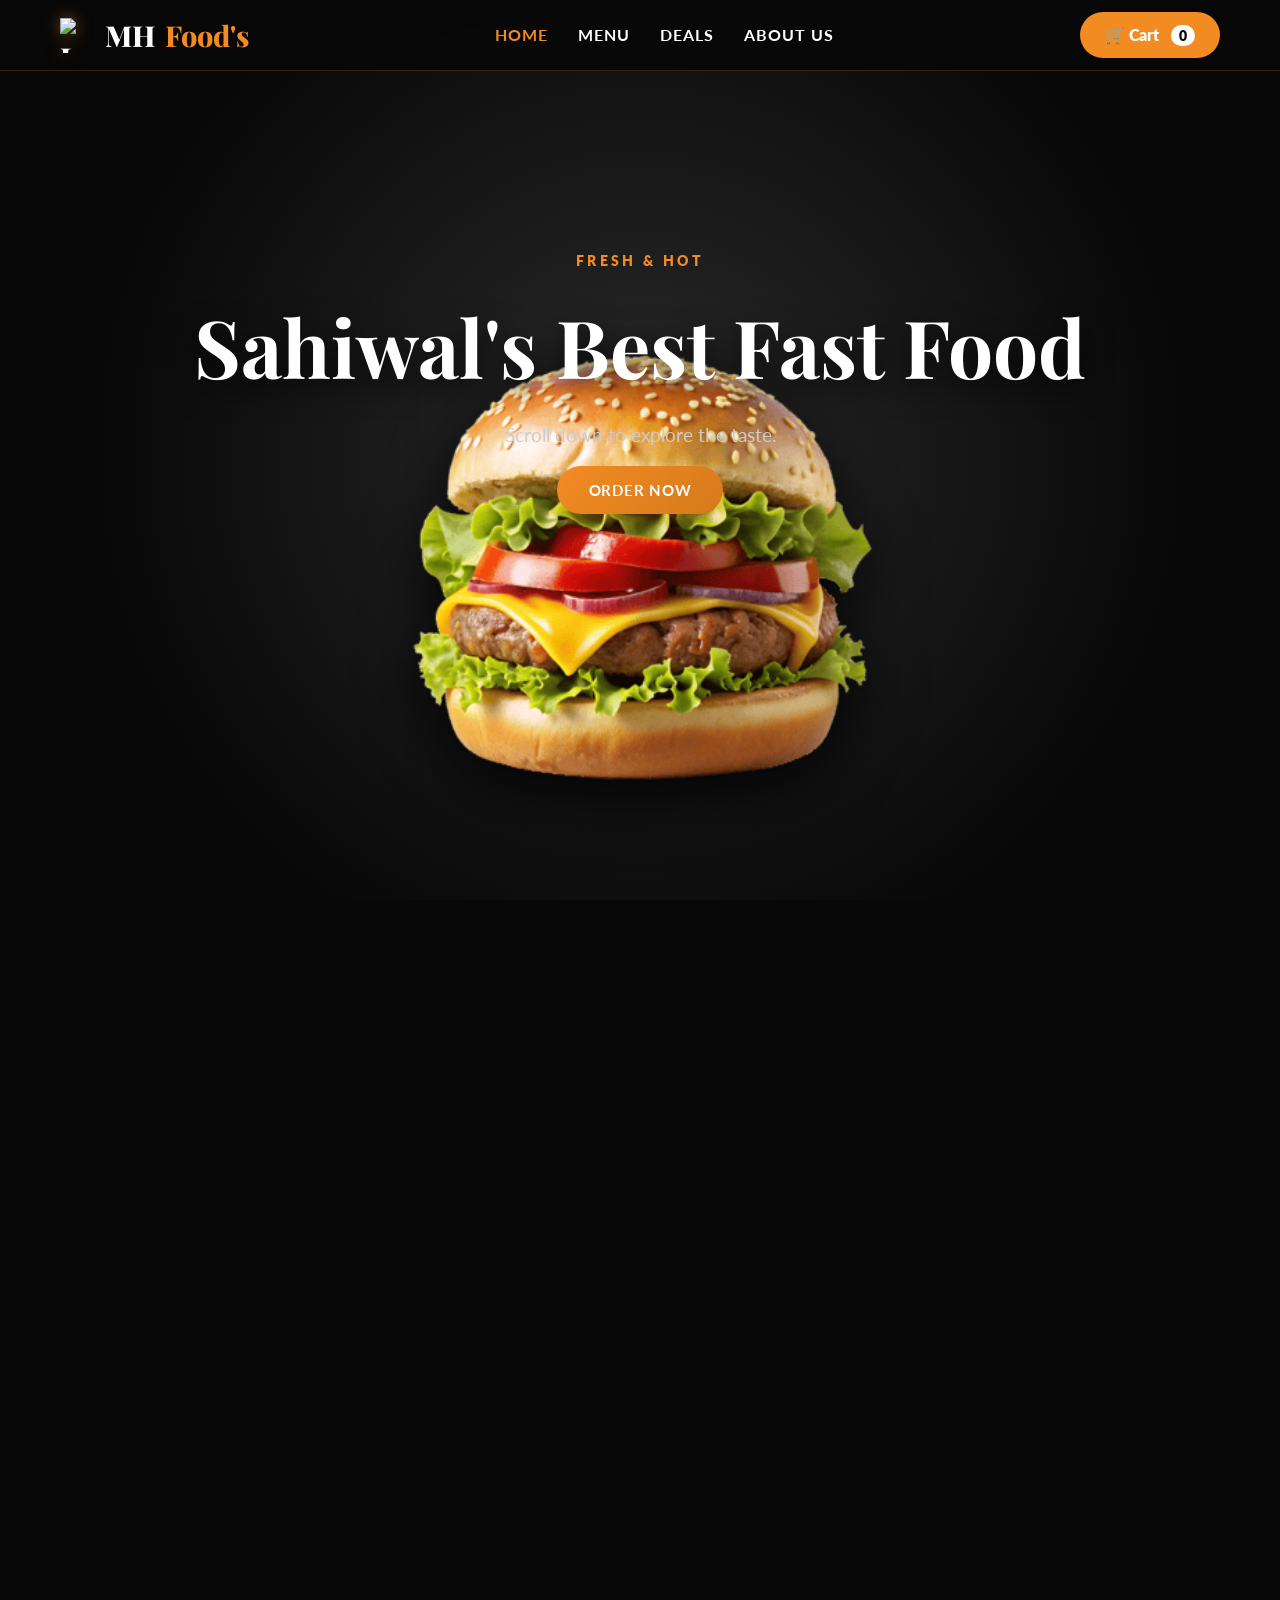
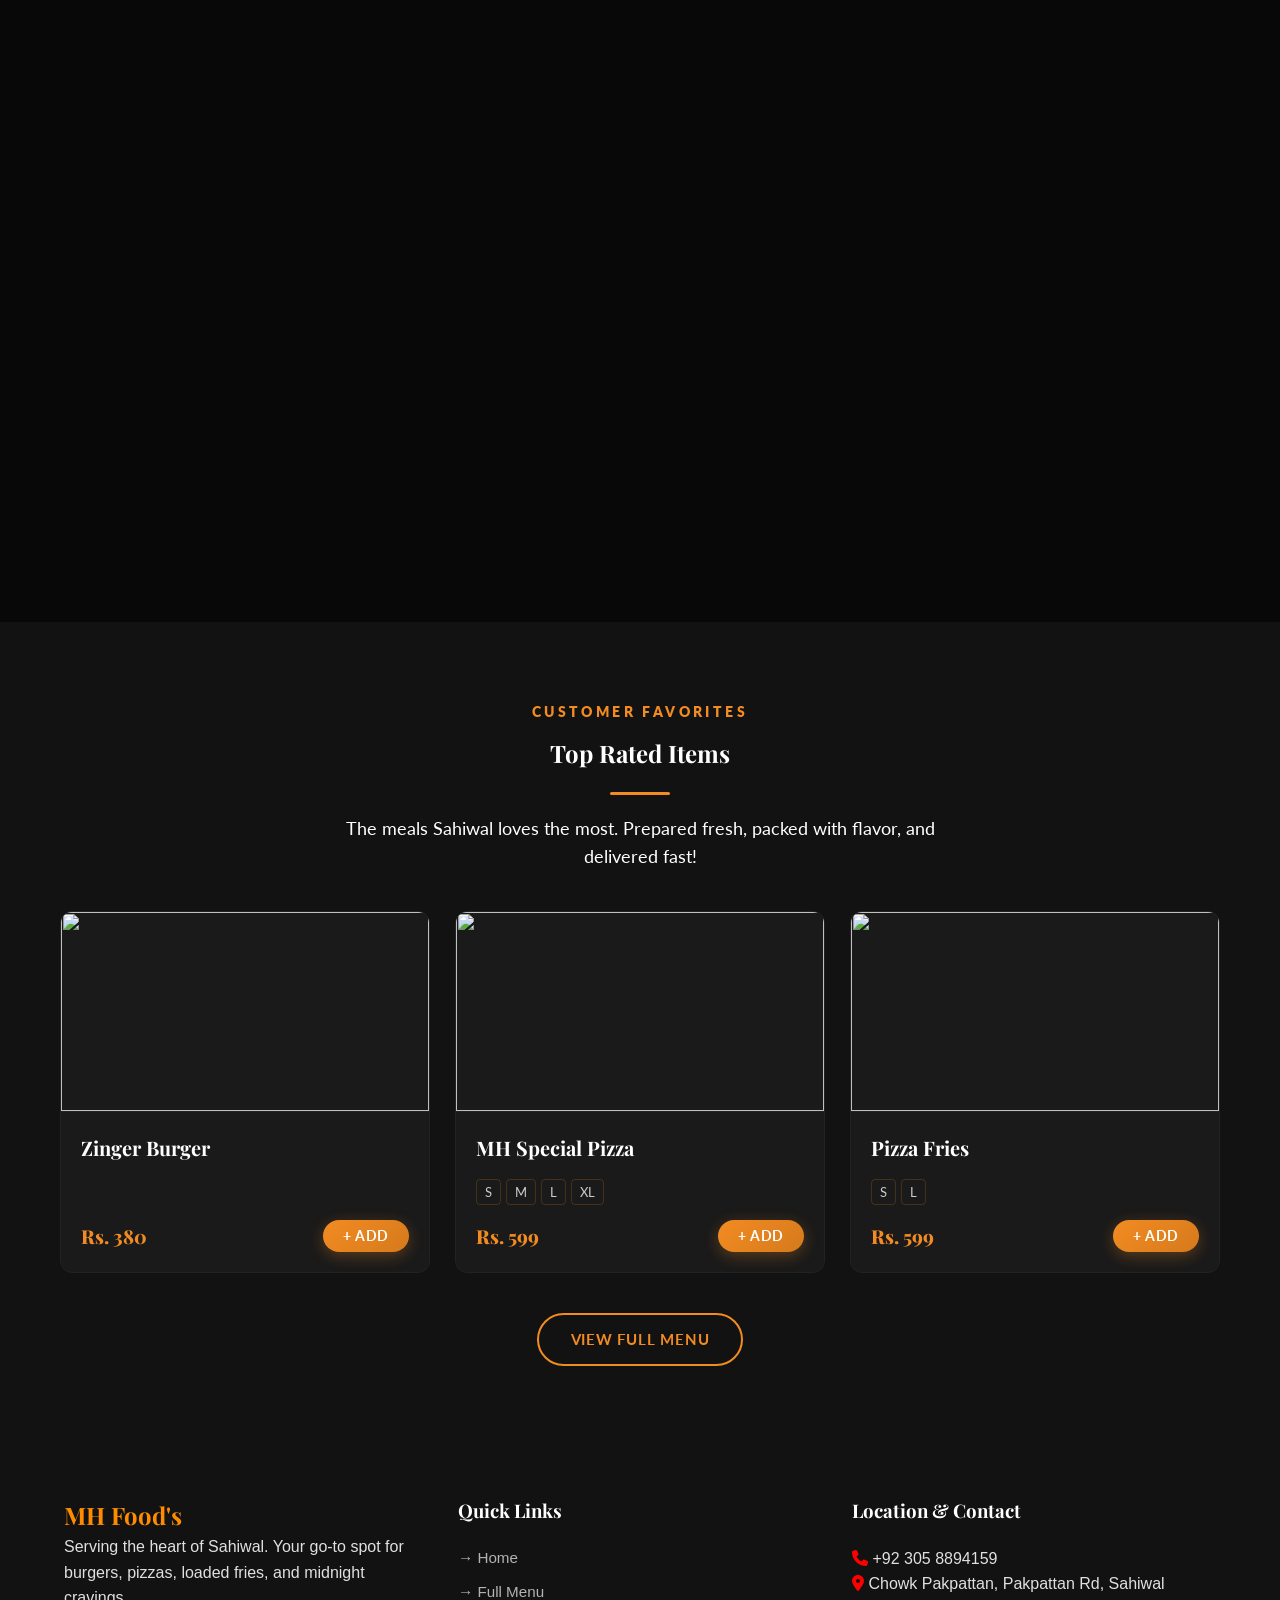
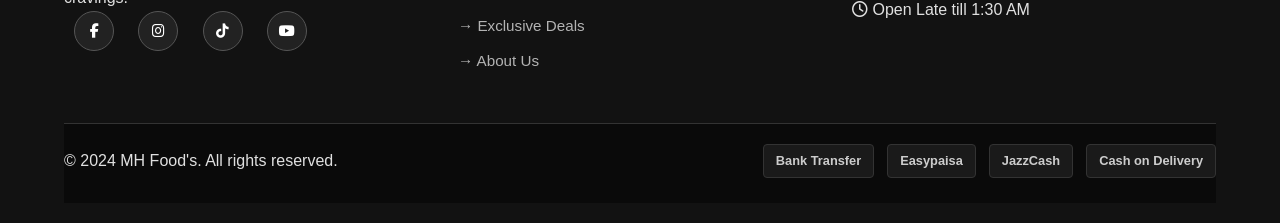
==== mhfood/index.html @ 897f183a "Add files via upload" ====
<!DOCTYPE html>
<html lang="en">
<head>
  <meta charset="UTF-8" />
  <meta name="viewport" content="width=device-width, initial-scale=1.0" />
  <title>MH Food's | Home</title>
  <link href="https://fonts.googleapis.com/css2?family=Playfair+Display:wght@600;700;800&family=Lato:wght@300;400;700&display=swap" rel="stylesheet" />
  <link rel="stylesheet" href="styles.css" />
  <link rel="stylesheet" href="https://cdnjs.cloudflare.com/ajax/libs/font-awesome/6.4.2/css/all.min.css">
</head>
<body>

<!-- GLOBAL HEADER WITH LOGO -->
<header class="global-header">
  <div class="container-nav">
    <a href="index.html" class="logo">
      <img src="your-logo.png" alt="Logo" class="brand-logo">
      MH <span>Food's</span>
    </a>
    <nav class="main-nav">
      <ul>
        <li><a href="index.html" class="active">Home</a></li>
        <li><a href="menu.html">Menu</a></li>
        <li><a href="deals.html">Deals</a></li>
        <li><a href="about.html">About Us</a></li>
      </ul>
    </nav>
    <div class="cart-trigger" onclick="toggleCartDrawer()">
      🛒 Cart <span class="cart-badge" id="global-cart-badge">0</span>
    </div>
  </div>
</header>

<!-- EXPANDING BURGER HERO (SCROLL EFFECT) -->
<section class="burger-hero-container">
  <div class="sticky-burger-wrapper">
    <!-- Text Content -->
    <div class="hero-content">
      <span class="section-label">Fresh & Hot</span>
      <h1>Sahiwal's Best Fast Food</h1>
      <p class="hero-sub">Scroll down to explore the taste.</p>
      <a href="menu.html" class="btn btn-primary" style="margin-top: 15px; pointer-events: auto;">Order Now</a>
    </div>
    
    <!-- FIRST FRAME & LAST FRAME CONTAINER -->
    <div id="hero-burger-container" class="hero-burger-img">
      <!-- First Frame: The normal burger -->
      <img src="burger1.png" alt="Burger First Frame" id="burger-base">
      
      <!-- Last Frame: The expanded/zoomed burger -->
      <img src="burger.png" alt="Burger Last Frame" id="burger-zoom">
    </div>
  </div>
</section>

<!-- ZIGZAG FEATURE SECTION (Like your screenshot) -->
<section class="section-padding" style="background: var(--bg-dark); position: relative; z-index: 20; border-top: 2px solid var(--gold);">
  <div class="container">
    
    <!-- Feature Row 1 -->
    <div class="feature-row anim-fade-up">
      <div class="feature-text">
        <h2>Taste the Original Zinger</h2>
        <p>100% fresh chicken breast, marinated in our secret spices, fried to a perfect golden crisp, and served with our signature mayo.</p>
        <a href="menu.html" class="btn btn-outline">Order Burger</a>
      </div>
      <div class="feature-image">
        <div class="feature-img-circle">
          <img src="https://images.unsplash.com/photo-1568901346375-23c9450c58cd?w=600&q=80" alt="Zinger Burger">
        </div>
      </div>
    </div>
    
    <!-- Feature Row 2 -->
    <div class="feature-row anim-fade-up">
      <div class="feature-text">
        <h2>Stone Baked Pizzas</h2>
        <p>Hand-tossed dough, rich tomato sauce, premium mozzarella, and fresh toppings baked to perfection in a stone oven.</p>
        <a href="menu.html" class="btn btn-outline">Order Pizza</a>
      </div>
      <div class="feature-image">
        <div class="feature-img-circle">
          <img src="https://images.unsplash.com/photo-1513104890138-7c749659a591?w=600&q=80" alt="Pizza">
        </div>
      </div>
    </div>

  </div>
</section>

<!-- TOP ITEMS / BEST SELLERS SECTION -->
<section class="section-padding" style="background: var(--bg-section); position: relative; z-index: 20;">
  <div class="container text-center anim-fade-up">
    <span class="section-label">Customer Favorites</span>
    <h2>Top Rated Items</h2>
    <div class="gold-divider"></div>
    <p class="text-muted" style="max-width: 600px; margin: 0 auto 40px; font-size: 1.1rem;">
      The meals Sahiwal loves the most. Prepared fresh, packed with flavor, and delivered fast!
    </p>
    
    <!-- Top Items Grid Injected via JS -->
    <div class="menu-grid" id="top-items-grid" style="text-align: left; margin-bottom: 40px;"></div>
    
    <a href="menu.html" class="btn btn-outline">View Full Menu</a>
  </div>
</section>

<footer class="site-footer">
    <!-- TOP PART: Columns -->
    <div class="footer-main">
        <!-- Column 1: Brand -->
        <div class="footer-col">
            <h2 style="color: #ff8c00;">MH Food's</h2>
            <p>Serving the heart of Sahiwal. Your go-to spot for burgers, pizzas, loaded fries, and midnight cravings.</p>
            <div class="social-icons">
                <a href="#"><i class="fa-brands fa-facebook-f"></i></a>
                <a href="#"><i class="fa-brands fa-instagram"></i></a>
                <a href="#"><i class="fa-brands fa-tiktok"></i></a>
                <a href="#"><i class="fa-brands fa-youtube"></i></a>
            </div>
        </div>

        <!-- Column 2: Quick Links -->
        <div class="footer-col">
            <h3>Quick Links</h3>
            <ul>
                <li><a href="#">&rarr; Home</a></li>
                <li><a href="#">&rarr; Full Menu</a></li>
                <li><a href="#">&rarr; Exclusive Deals</a></li>
                <li><a href="#">&rarr; About Us</a></li>
            </ul>
        </div>

        <!-- Column 3: Contact -->
        <div class="footer-col">
            <h3>Location & Contact</h3>
            <p><i class="fa-solid fa-phone" style="color: red;"></i> +92 305 8894159</p>
            <p><i class="fa-solid fa-location-dot" style="color: red;"></i> Chowk Pakpattan, Pakpattan Rd, Sahiwal</p>
            <p><i class="fa-regular fa-clock"></i> Open Late till 1:30 AM</p>
        </div>
    </div>

    <!-- BOTTOM PART: Copyright & Payments -->
    <div class="footer-bottom">
        <p>&copy; 2024 MH Food's. All rights reserved.</p>
        <div class="payment-methods">
            <span class="pay-badge">Bank Transfer</span>
            <span class="pay-badge">Easypaisa</span>
            <span class="pay-badge">JazzCash</span>
            <span class="pay-badge">Cash on Delivery</span>
        </div>
    </div>
</footer>

<script src="app.js"></script>
<script src="menu-data.js"></script>
</body>
</html>
---- mhfood/styles.css ----
/* ============================================================
   MH Foods — Global Stylesheet
   ============================================================ */
:root {
  --gold: #f28b22;
  --gold-dark: #d67a1c;
  --bg-dark: #080808;
  --bg-section: #121212;
  --bg-card: #1a1a1a;
  --footer-bg: #151515;
  --text-main: #ffffff;
  --text-muted: #aaaaaa;
  --border: rgba(242, 139, 34, 0.2);
  
  --font-display: 'Playfair Display', serif;
  --font-body: 'Lato', sans-serif;
  --ease: cubic-bezier(0.25, 1, 0.5, 1);
}

* { margin: 0; padding: 0; box-sizing: border-box; }
body { background-color: var(--bg-dark); color: var(--text-main); font-family: var(--font-body); line-height: 1.6; overflow-x: hidden; }

h1, h2, h3, h4 { font-family: var(--font-display); font-weight: 700; }
a { color: inherit; text-decoration: none; }
ul { list-style: none; }
button { font-family: inherit; cursor: pointer; border: none; background: none; outline: none; }

.container { width: 100%; max-width: 1200px; margin: 0 auto; padding: 0 20px; }
.text-center { text-align: center; }
.section-padding { padding: 80px 0; }
.section-label { display: block; font-size: 0.85rem; text-transform: uppercase; letter-spacing: 0.25em; color: var(--gold); margin-bottom: 10px; font-weight: 800; }
.gold-divider { width: 60px; height: 3px; background: var(--gold); margin: 20px auto; border-radius: 2px; }

/* Buttons */
.btn { display: inline-flex; align-items: center; justify-content: center; gap: 8px; padding: 12px 32px; border-radius: 50px; font-weight: 700; font-size: 0.95rem; letter-spacing: 0.05em; transition: all 0.3s var(--ease); text-transform: uppercase; }
.btn-primary { background: linear-gradient(135deg, var(--gold), var(--gold-dark)); color: #fff; box-shadow: 0 4px 15px rgba(242, 139, 34, 0.3); }
.btn-primary:hover { transform: translateY(-3px); box-shadow: 0 8px 25px rgba(242, 139, 34, 0.5); }
.btn-outline { border: 2px solid var(--gold); color: var(--gold); }
.btn-outline:hover { background: var(--gold); color: #fff; }
.btn-sm { padding: 8px 20px; font-size: 0.85rem; }

/* Header & Logo */
.global-header { position: fixed; top: 0; left: 0; right: 0; background-color: rgba(8, 8, 8, 0.85); backdrop-filter: blur(15px); padding: 12px 0; z-index: 1000; border-bottom: 1px solid var(--border); }
.global-header .container-nav { display: flex; justify-content: space-between; align-items: center; max-width: 1200px; margin: 0 auto; padding: 0 20px; }
.logo { display: flex; align-items: center; gap: 10px; font-size: 1.8rem; font-weight: 800; color: #fff; font-family: var(--font-display); }
.logo span { color: var(--gold); }
.brand-logo { width: 35px; height: 35px; object-fit: contain; filter: drop-shadow(0 0 8px rgba(242,139,34,0.5)); }

.main-nav ul { display: flex; gap: 30px; }
.main-nav a { font-size: 1rem; font-weight: 700; text-transform: uppercase; letter-spacing: 1px; transition: color 0.3s; }
.main-nav a:hover, .main-nav a.active { color: var(--gold); }
.cart-trigger { background: var(--gold); color: #fff; padding: 10px 25px; border-radius: 30px; font-weight: 800; cursor: pointer; transition: transform 0.3s; }
.cart-trigger:hover { transform: scale(1.05); }
.cart-badge { background: #fff; color: #000; padding: 2px 8px; border-radius: 20px; margin-left: 8px; font-size: 0.9rem; }

/* Inside style.css */
.social-icons a {
    display: inline-block;
    margin: 0 10px;
    font-size: 24px; 
    color: #333;     
    transition: color 0.3s ease;
}

.social-icons a[title="Facebook"]:hover { color: #1877F2; }
.social-icons a[title="Instagram"]:hover { color: #E4405F; }
.social-icons a[title="TikTok"]:hover { color: #000000; }
.social-icons a[title="YouTube"]:hover { color: #FF0000; }

/* Centered Expanding Burger Hero - FIXED Z-INDEX & OVERLAP */
.burger-hero-container { height: 300vh; position: relative; background: var(--bg-dark); }
.sticky-burger-wrapper { position: sticky; top: 0; height: 100vh; display: flex; flex-direction: column; align-items: center; justify-content: center; overflow: hidden; background: radial-gradient(circle at center, #2a2a2a 0%, #080808 70%); }

.sticky-burger-wrapper .hero-content {
  position: relative; 
  z-index: 50; /* Pushed extremely high */
  text-align: center; 
  margin-bottom: 15vh; /* Pushed higher up to prevent overlap */
  transition: opacity 0.2s linear;
  pointer-events: none; /* Allows clicks to pass through if image overlaps */
}
.sticky-burger-wrapper h1 { font-size: clamp(3rem, 7vw, 5rem); margin-bottom: 10px; color: #fff; text-shadow: 0 10px 30px rgba(0,0,0,0.8); }
.sticky-burger-wrapper .hero-sub { font-size: 1.2rem; color: #ccc; }

/* Centered Expanding Burger Hero - TWO FRAME CROSSFADE */
.hero-burger-img {
  position: absolute; top: 55%; left: 50%;
  transform: translate(-50%, -35%) scale(1);
  width: 90vw; max-width: 500px; aspect-ratio: 1/1; /* Keeps it square */
  z-index: 10; 
  will-change: transform; filter: drop-shadow(0 20px 30px rgba(0,0,0,0.9)); 
  pointer-events: none;
}

/* Centered Expanding Burger Hero - TWO FRAME OPTIMIZED */
.hero-burger-img {
  position: absolute; top: 55%; left: 50%;
  transform: translate(-50%, -35%) scale(1);
  width: 90vw; max-width: 500px; aspect-ratio: 1/1; 
  z-index: 10; 
  /* Force GPU Acceleration for smooth scaling */
  will-change: transform; 
  filter: drop-shadow(0 20px 30px rgba(0,0,0,0.9)); 
  pointer-events: none;
}

.hero-burger-img img {
  position: absolute; top: 0; left: 0;
  width: 100%; height: 100%; 
  object-fit: contain; /* Prevents the image from being cut off */
  /* Force GPU Acceleration for smooth fading */
  will-change: opacity; 
}

/* Hide the last frame by default */
#burger-zoom { opacity: 0; }

/* Feature ZigZag Rows */
.feature-row { display: flex; align-items: center; gap: 50px; margin-bottom: 80px; }
.feature-row:nth-child(even) { flex-direction: row-reverse; }
.feature-text { flex: 1; }
.feature-text h2 { color: var(--gold); font-size: 2.2rem; margin-bottom: 15px; }
.feature-text p { color: var(--text-muted); font-size: 1.1rem; margin-bottom: 25px; line-height: 1.7; }
.feature-image { flex: 1; display: flex; justify-content: center; }
.feature-img-circle {
  width: 100%; max-width: 400px; aspect-ratio: 1/1;
  border-radius: 50%; overflow: hidden;
  box-shadow: 0 20px 50px rgba(0,0,0,0.8);
  border: 2px solid #333;
}
.feature-img-circle img { width: 100%; height: 100%; object-fit: cover; }

/* Menu Grid & Cards with Images */
.menu-category-title { grid-column: 1 / -1; font-size: 2rem; color: var(--gold); margin: 40px 0 15px; border-bottom: 1px dashed #333; padding-bottom: 10px;}
.menu-grid { display: grid; grid-template-columns: repeat(auto-fill, minmax(280px, 1fr)); gap: 25px; }

.food-card { background: var(--bg-card); border-radius: 12px; overflow: hidden; border: 1px solid #222; transition: all 0.3s; display: flex; flex-direction: column; }
.food-card:hover { transform: translateY(-5px); border-color: var(--gold); box-shadow: 0 10px 25px rgba(0,0,0,0.5); }
.card-img-wrap { width: 100%; height: 200px; overflow: hidden; border-bottom: 1px solid #222;}
.card-img { width: 100%; height: 100%; object-fit: cover; transition: transform 0.5s; }
.food-card:hover .card-img { transform: scale(1.1); }
.card-content { padding: 20px; display: flex; flex-direction: column; flex: 1; }
.card-title { font-size: 1.25rem; margin-bottom: 15px; color: #fff; }
.card-price { font-size: 1.2rem; font-weight: 800; color: var(--gold); font-family: var(--font-display); }

/* Deal Cards */
.deal-card { background: linear-gradient(145deg, #1a1a1a, #111); border: 1px solid var(--gold); border-radius: 15px; overflow: hidden; text-align: center; display: flex; flex-direction: column; }
.deal-card .card-content { padding: 25px; }
.deal-card h3 { color: var(--gold); font-size: 1.5rem; margin-bottom: 15px;}
.deal-card ul { color: #ccc; margin-bottom: 20px; font-size: 0.95rem; text-align: left; list-style: circle inside;}

/* Global Footer & Cart (Kept exactly same) */
.global-footer { background-color: var(--footer-bg); color: #fff; border-top: 1px solid #333; }
.footer-top { max-width: 1200px; margin: 0 auto; padding: 80px 20px 40px; display: grid; grid-template-columns: 2fr 1.5fr 1.5fr; gap: 40px; }
.footer-logo-title { font-family: var(--font-display); font-size: 2rem; margin-bottom: 15px; color: var(--gold); display:flex; align-items:center; }
.about-col p { color: var(--text-muted); font-size: 0.95rem; line-height: 1.6; margin-bottom: 25px; max-width: 90%; }
.social-icons a { display: inline-flex; align-items: center; justify-content: center; width: 45px; height: 45px; background: #222; color: #fff; border-radius: 50%; margin-right: 10px; text-decoration: none; font-size: 0.9rem; font-weight: bold; transition: all 0.3s; border: 1px solid #444; }
.social-icons a:hover { background: var(--gold); border-color: var(--gold); transform: translateY(-3px); color:#000; }
.footer-col h4 { font-family: var(--font-display); font-size: 1.3rem; margin-bottom: 25px; color: #fff; }
.footer-col ul li, .contact-list li { margin-bottom: 15px; color: var(--text-muted); font-size: 0.95rem; }
.footer-col ul a { color: var(--text-muted); transition: color 0.3s; display: inline-block; }
.footer-col ul a:hover { color: var(--gold); transform: translateX(5px); }
.footer-bottom { background: #0a0a0a; padding: 25px 0; border-top: 1px solid #222; }
.fb-inner { max-width: 1200px; margin: 0 auto; padding: 0 20px; display: flex; justify-content: space-between; align-items: center; color: var(--text-muted); }
.payment-methods { display: flex; gap: 8px; flex-wrap: wrap; }
.payment-methods span { background: #1a1a1a; color: #ccc; padding: 6px 12px; border-radius: 4px; font-size: 0.8rem; font-weight: bold; border: 1px solid #333; }

.cart-overlay { position: fixed; inset: 0; background: rgba(0,0,0,0.8); z-index: 2000; opacity: 0; pointer-events: none; transition: opacity 0.4s; }
.cart-overlay.open { opacity: 1; pointer-events: auto; }
.cart-drawer { position: fixed; top: 0; bottom: 0; right: 0; width: 100%; max-width: 400px; background: var(--bg-card); z-index: 2001; transform: translateX(100%); transition: transform 0.4s var(--ease); display: flex; flex-direction: column; border-left: 2px solid var(--gold); }
.cart-drawer.open { transform: translateX(0); }
.cart-header, .cart-footer { padding: 20px; background: #111; }
.cart-header { display: flex; justify-content: space-between; align-items: center; border-bottom: 1px solid #222; }
.cart-header h2 { color: var(--gold); font-size: 1.4rem; }
.close-cart { font-size: 2rem; cursor: pointer; color: #888; transition: color 0.3s; }
.close-cart:hover { color: #fff; }
.cart-body { flex: 1; overflow-y: auto; padding: 20px; display: flex; flex-direction: column; gap: 15px; }
.cart-item { display: flex; justify-content: space-between; align-items: center; padding-bottom: 15px; border-bottom: 1px dashed #333; }
.cart-total { display: flex; justify-content: space-between; font-size: 1.4rem; font-weight: bold; color: var(--gold); margin-bottom: 15px; }
.checkout-form input, .checkout-form textarea { width: 100%; padding: 12px; border-radius: 6px; background: #000; border: 1px solid #333; color: #fff; font-family: var(--font-body); margin-bottom: 10px; }
.checkout-form input:focus, .checkout-form textarea:focus { outline: none; border-color: var(--gold); }

/* Animations */
.anim-fade-up { opacity: 0; transform: translateY(20px); transition: all 0.6s var(--ease); }
.anim-fade-up.active { opacity: 1; transform: translateY(0); }

/* Responsive */
@media (max-width: 992px) { .footer-top { grid-template-columns: 1fr 1fr; } }
@media (max-width: 768px) {
  .footer-top { grid-template-columns: 1fr; text-align: center; }
  .social-icons { display: flex; justify-content: center; }
  .fb-inner { flex-direction: column; gap: 15px; text-align: center; }
  .payment-methods { justify-content: center; }
  .main-nav ul { display: none; }
  .sticky-burger-wrapper h1 { font-size: 3rem; }
  .feature-row, .feature-row:nth-child(even) { flex-direction: column; text-align: center; gap: 30px; }
}

/* --- Footer Container --- */
.site-footer {
    background-color: #121212; /* Dark background */
    color: #e0e0e0;
    padding: 50px 5% 20px 5%;
    font-family: Arial, sans-serif;
}

/* --- Top Main Section (Columns side-by-side) --- */
.footer-main {
    display: flex;
    justify-content: space-between;
    flex-wrap: wrap; /* Allows stacking on mobile phones */
    gap: 30px;
    margin-bottom: 40px;
}

/* Make each column take up equal space */
.footer-col {
    flex: 1;
    min-width: 250px; /* Stops columns from getting too squished */
}

.footer-col h3 {
    color: #ffffff;
    margin-bottom: 20px;
}

/* Clean up lists for Quick Links */
.footer-col ul {
    list-style: none;
    padding: 0;
}

.footer-col ul li {
    margin-bottom: 10px;
}

.footer-col ul li a {
    color: #b3b3b3;
    text-decoration: none;
    transition: color 0.3s ease;
}

.footer-col ul li a:hover {
    color: #ff8c00; /* Orange hover effect */
}

/* --- Social Icons Formatting (Your circles) --- */
.social-icons a {
    display: inline-flex;
    justify-content: center;
    align-items: center;
    width: 40px;
    height: 40px;
    border: 1px solid #555;
    border-radius: 50%;
    color: #fff;
    text-decoration: none;
    margin-right: 10px;
    transition: 0.3s ease;
}

.social-icons a:hover {
    background-color: #ff8c00;
    border-color: #ff8c00;
}

/* --- Bottom Section (Copyright & Payments) --- */
.footer-bottom {
    display: flex;
    justify-content: space-between;
    align-items: center;
    flex-wrap: wrap;
    border-top: 1px solid #333; /* Line separating top and bottom */
    padding-top: 20px;
    gap: 15px;
}

/* Style the payment badges properly */
.pay-badge {
    border: 1px solid #555;
    padding: 6px 12px;
    border-radius: 4px;
    font-size: 14px;
    margin-left: 5px;
    background-color: #1a1a1a;
}
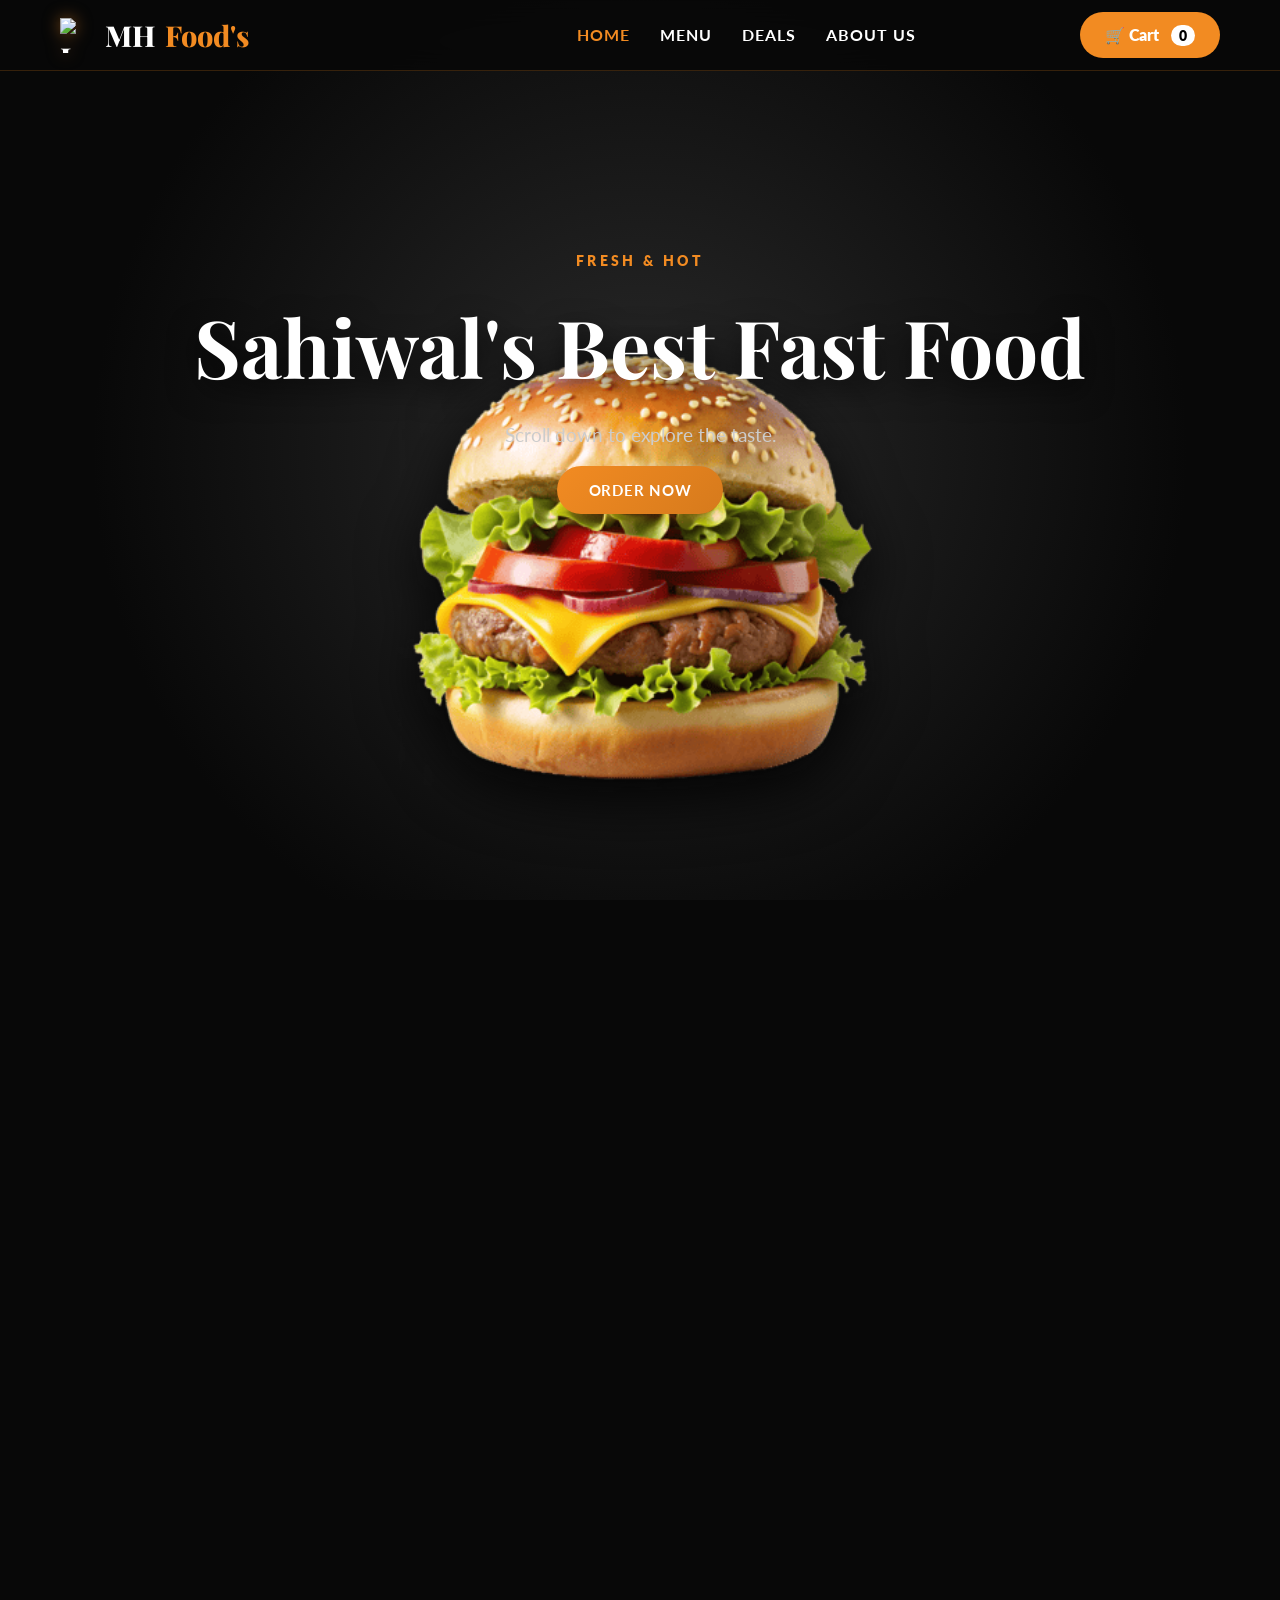
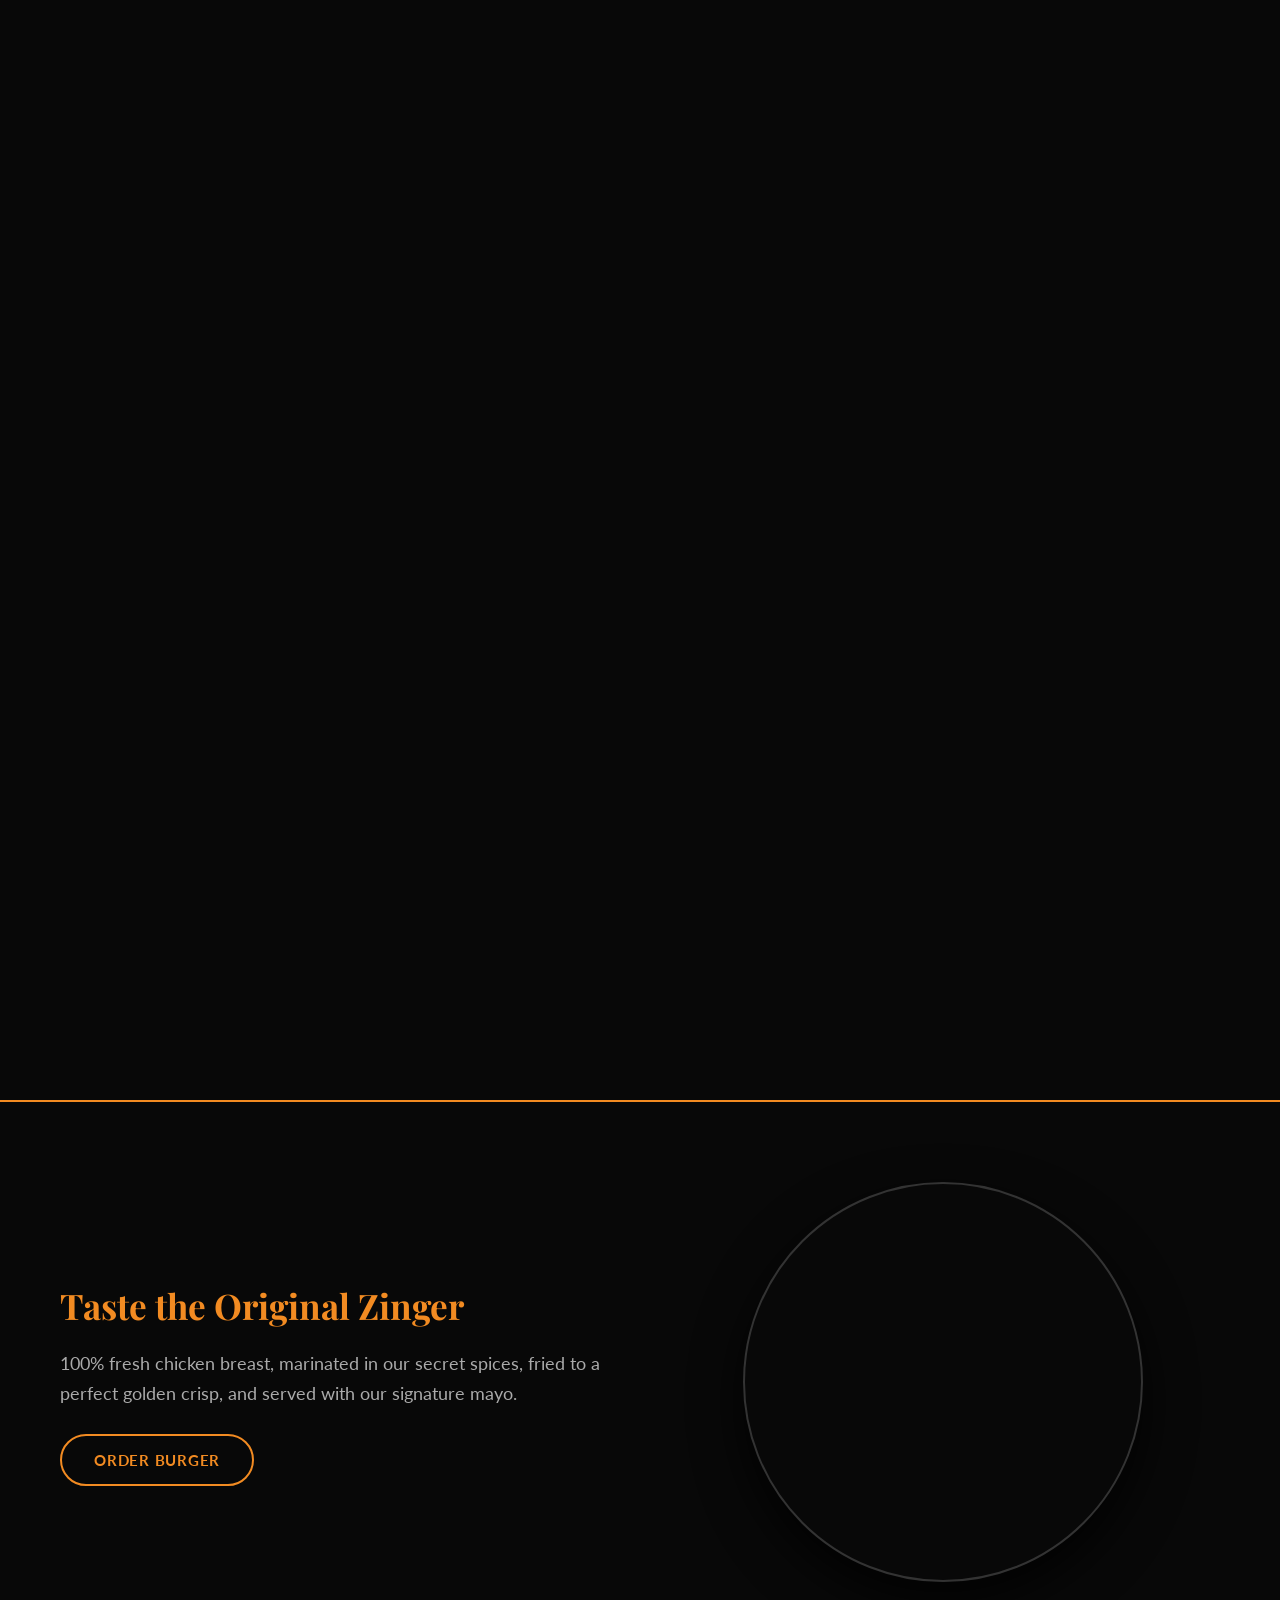
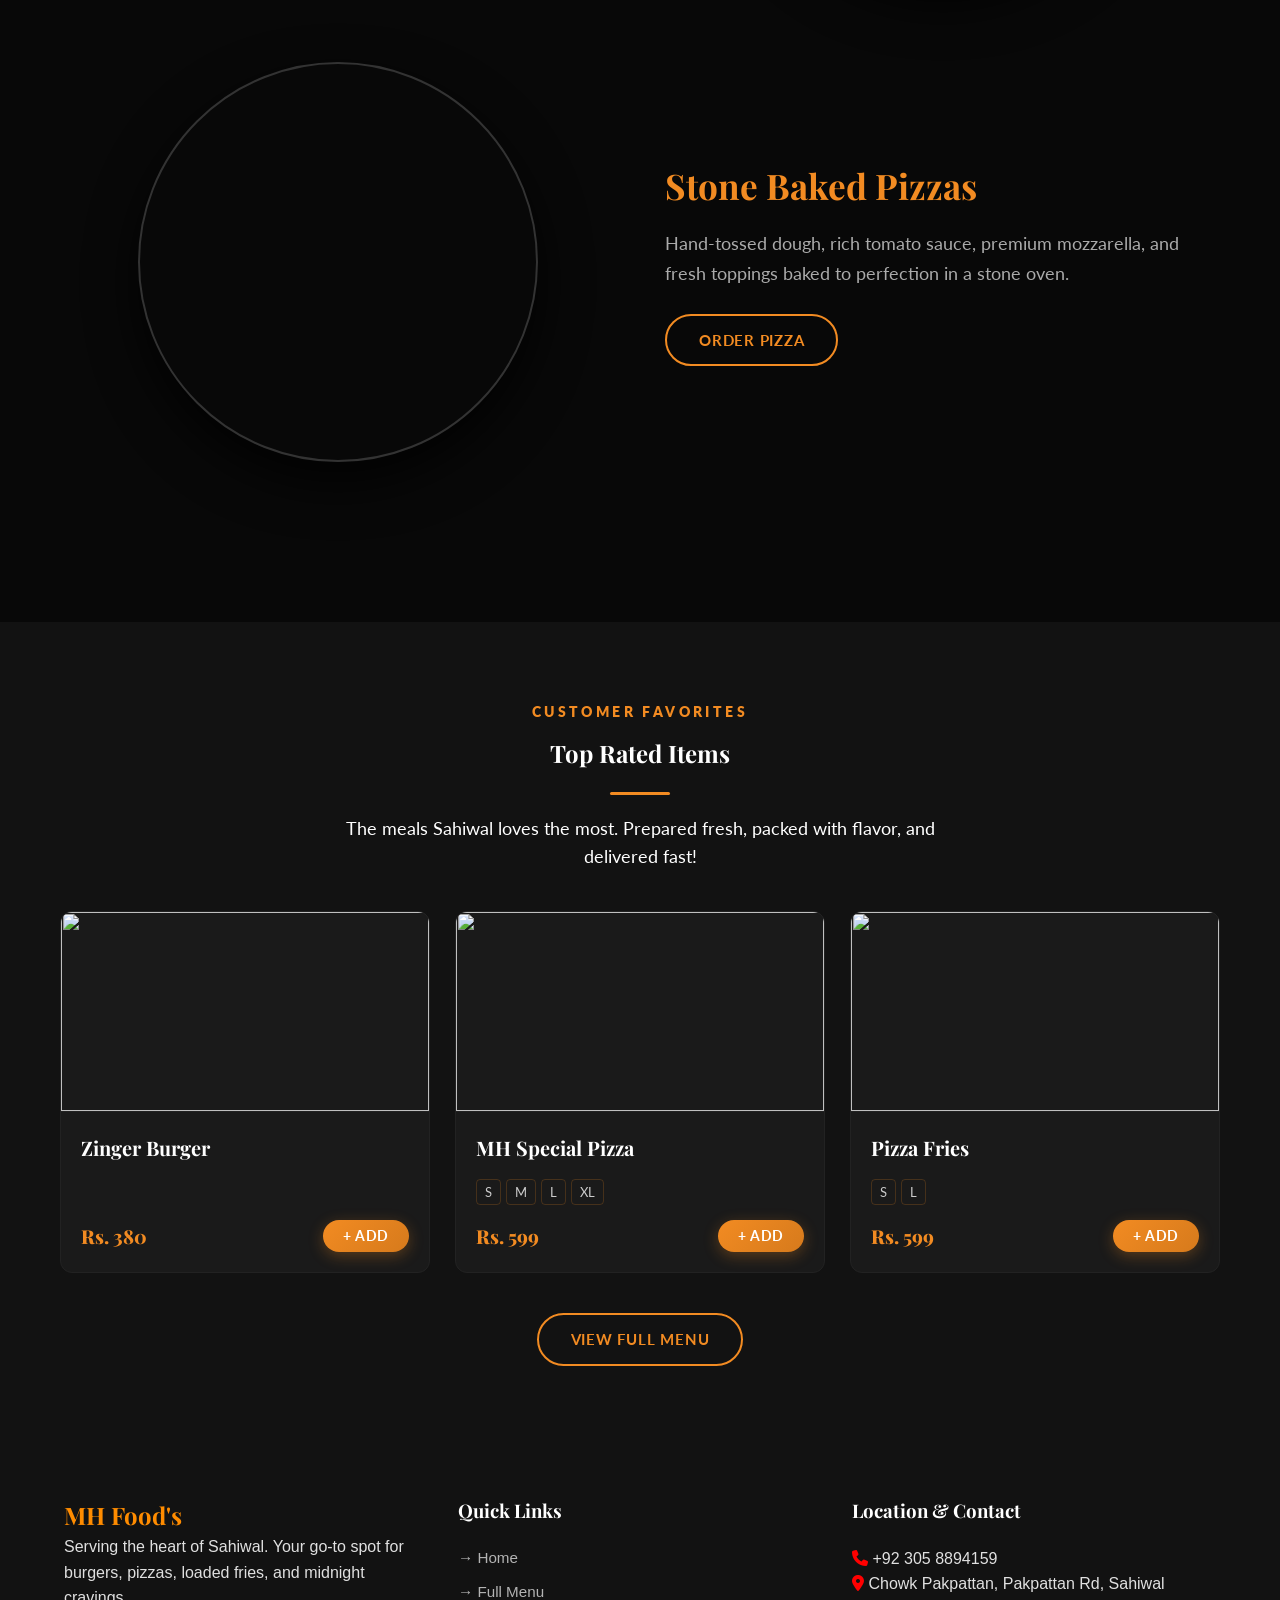
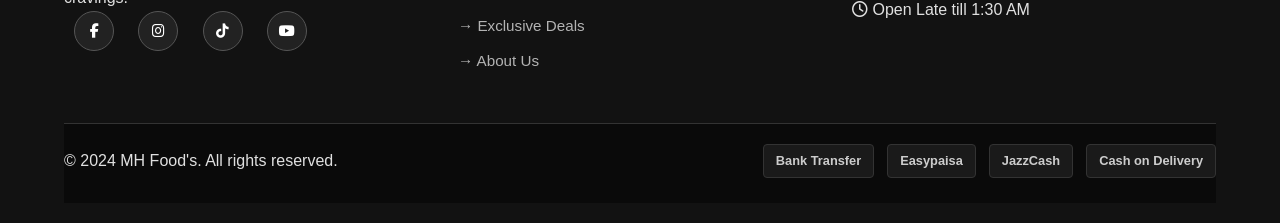
==== commit 1ebecbfa: "Update index.html" ====
--- a/mhfood/index.html
+++ b/mhfood/index.html
@@ -17,6 +17,12 @@
       <img src="your-logo.png" alt="Logo" class="brand-logo">
       MH <span>Food's</span>
     </a>
+      <!-- The Hamburger Icon -->
+  <div class="hamburger" id="hamburger">
+    <span class="bar"></span>
+    <span class="bar"></span>
+    <span class="bar"></span>
+  </div>
     <nav class="main-nav">
       <ul>
         <li><a href="index.html" class="active">Home</a></li>
@@ -155,4 +161,4 @@
 <script src="app.js"></script>
 <script src="menu-data.js"></script>
 </body>
-</html>+</html>
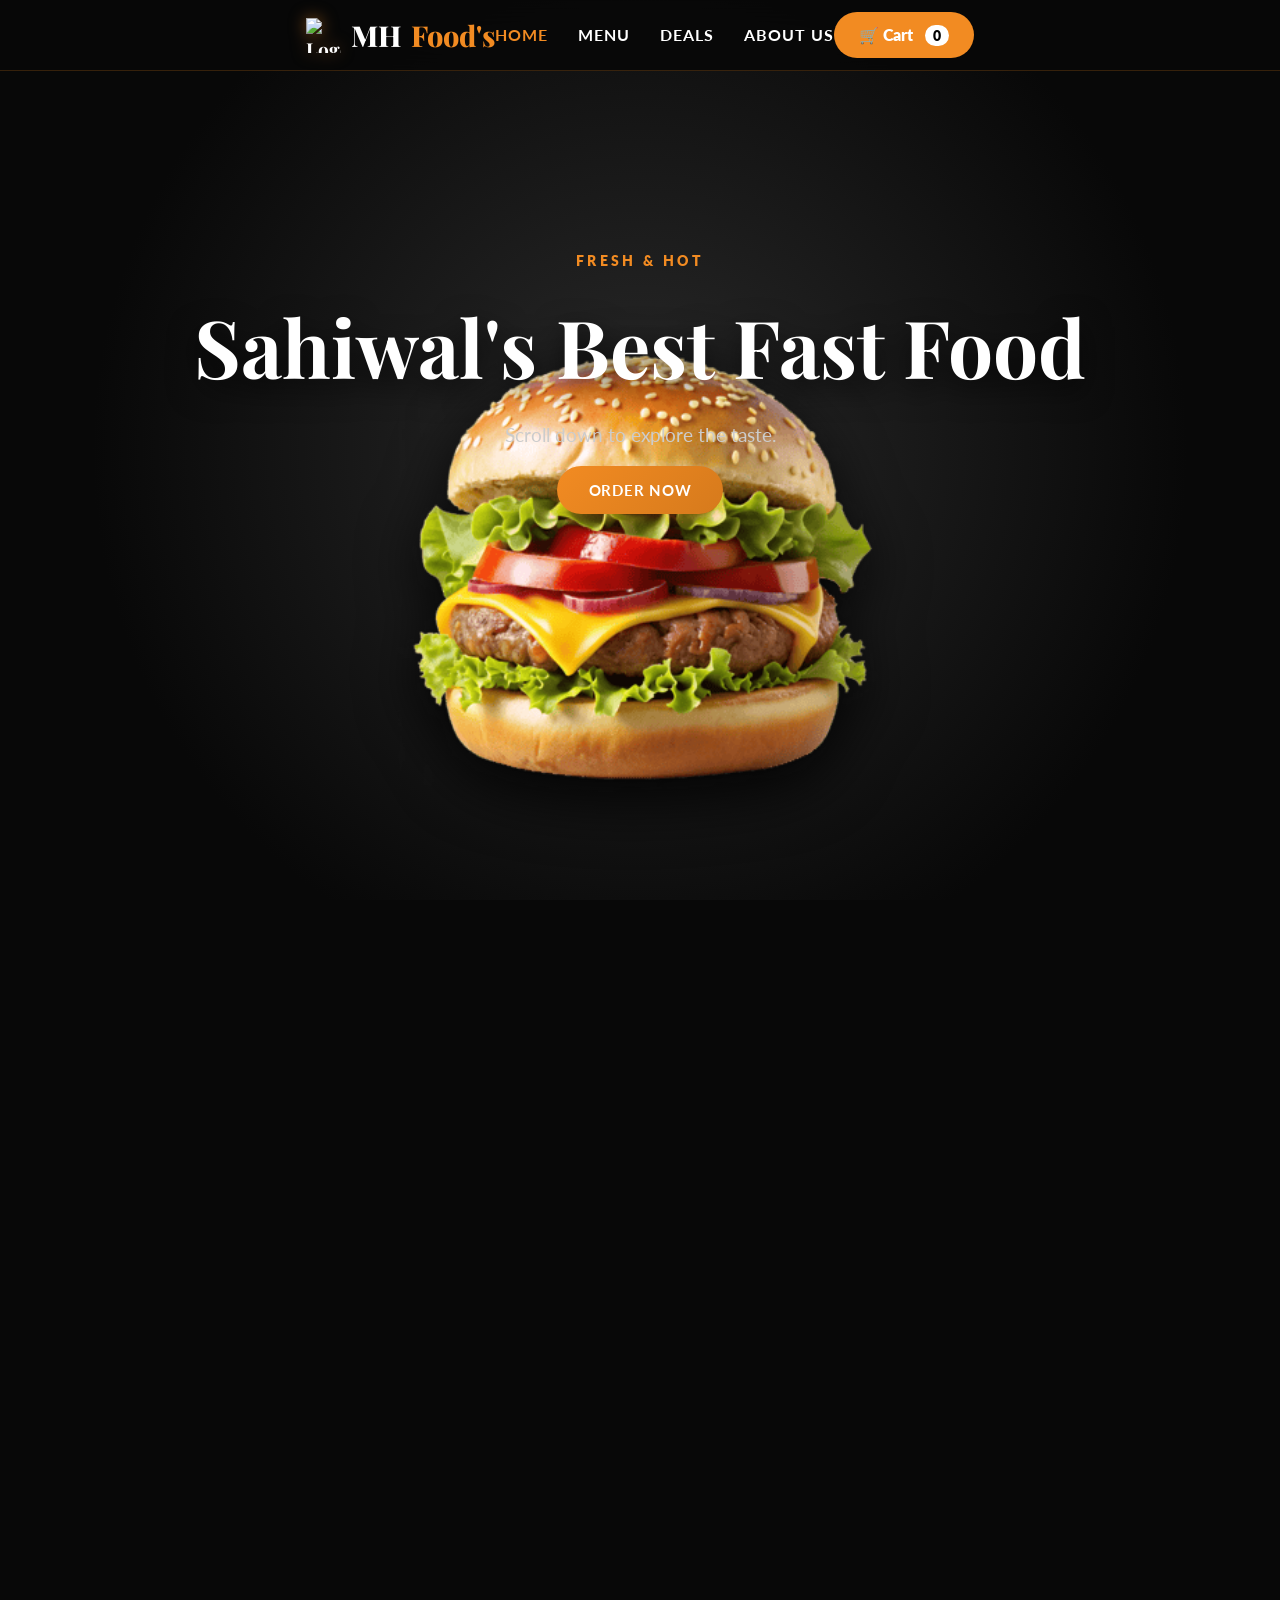
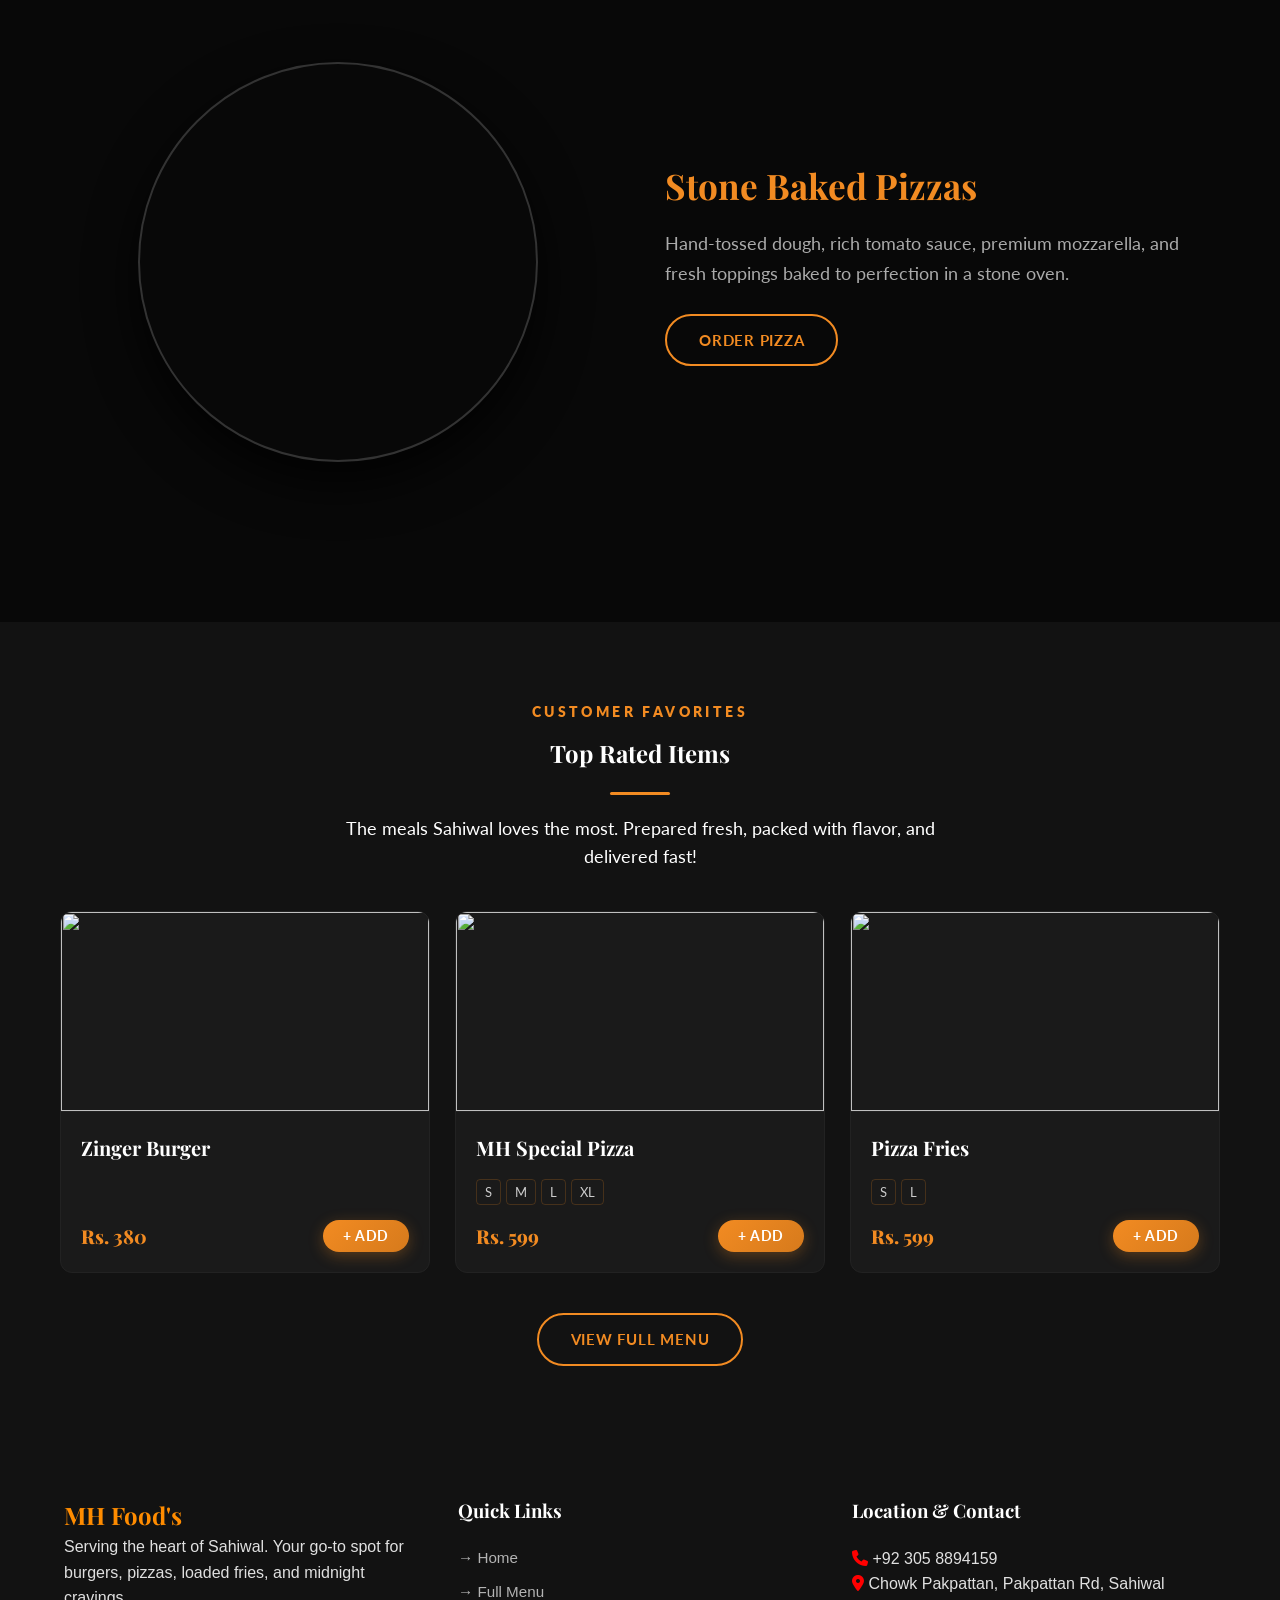
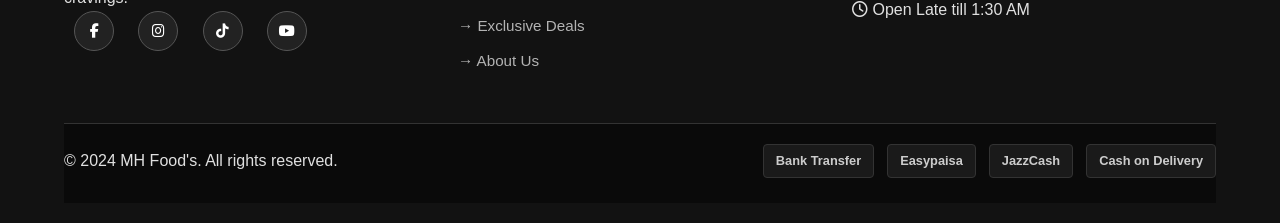
==== commit 180f4aa9: "Update index.html" ====
--- a/mhfood/index.html
+++ b/mhfood/index.html
@@ -160,5 +160,14 @@
 
 <script src="app.js"></script>
 <script src="menu-data.js"></script>
+  <script>
+  const hamburger = document.getElementById('hamburger');
+  const navMenu = document.getElementById('nav-menu');
+
+  // When the hamburger is clicked, toggle the "active" class on the menu
+  hamburger.addEventListener('click', () => {
+    navMenu.classList.toggle('active');
+  });
+</script>
 </body>
 </html>
--- a/mhfood/styles.css
+++ b/mhfood/styles.css
@@ -143,6 +143,85 @@
 .card-title { font-size: 1.25rem; margin-bottom: 15px; color: #fff; }
 .card-price { font-size: 1.2rem; font-weight: 800; color: var(--gold); font-family: var(--font-display); }
 
+/* --- Basic Header Styling --- */
+header {
+  display: flex;
+  justify-content: space-between;
+  align-items: center;
+  padding: 15px 20px;
+  background-color: #111; /* Dark background to match your site */
+  color: white;
+  position: relative; /* Important for the dropdown menu */
+}
+
+.brand-logo {
+  font-size: 1.2rem;
+  font-weight: bold;
+}
+
+/* --- The Hamburger Icon --- */
+.hamburger {
+  display: flex;
+  flex-direction: column;
+  cursor: pointer;
+  gap: 5px;
+}
+
+.hamburger .bar {
+  width: 25px;
+  height: 3px;
+  background-color: white; /* Color of the 3 lines */
+  transition: 0.3s;
+}
+
+/* --- The Navigation Links (Hidden on mobile by default) --- */
+.nav-links {
+  display: none; /* Hides the menu completely */
+  flex-direction: column;
+  position: absolute;
+  top: 60px; /* Pushes it right below the header */
+  right: 0;
+  width: 100%;
+  background-color: #222; /* Slightly lighter dark background for the menu */
+  text-align: center;
+  padding: 20px 0;
+  z-index: 100; /* Keeps it on top of your burger image */
+}
+
+/* Style the actual links */
+.nav-links a {
+  color: white;
+  text-decoration: none;
+  padding: 15px;
+  font-size: 1.1rem;
+  display: block;
+}
+
+.nav-links a:hover {
+  color: #f39c12; /* Changes to orange when touched/hovered */
+}
+
+/* --- This class is added by Javascript to SHOW the menu --- */
+.nav-links.active {
+  display: flex; 
+}
+
+/* --- DESKTOP VIEW --- */
+/* If someone views on a laptop, show links normally and hide the hamburger */
+@media (min-width: 768px) {
+  .hamburger {
+    display: none;
+  }
+  .nav-links {
+    display: flex;
+    flex-direction: row;
+    position: static;
+    background-color: transparent;
+    padding: 0;
+    width: auto;
+  }
+}
+
 /* Deal Cards */
 .deal-card { background: linear-gradient(145deg, #1a1a1a, #111); border: 1px solid var(--gold); border-radius: 15px; overflow: hidden; text-align: center; display: flex; flex-direction: column; }
 .deal-card .card-content { padding: 25px; }
@@ -283,4 +362,4 @@
     font-size: 14px;
     margin-left: 5px;
     background-color: #1a1a1a;
-}+}
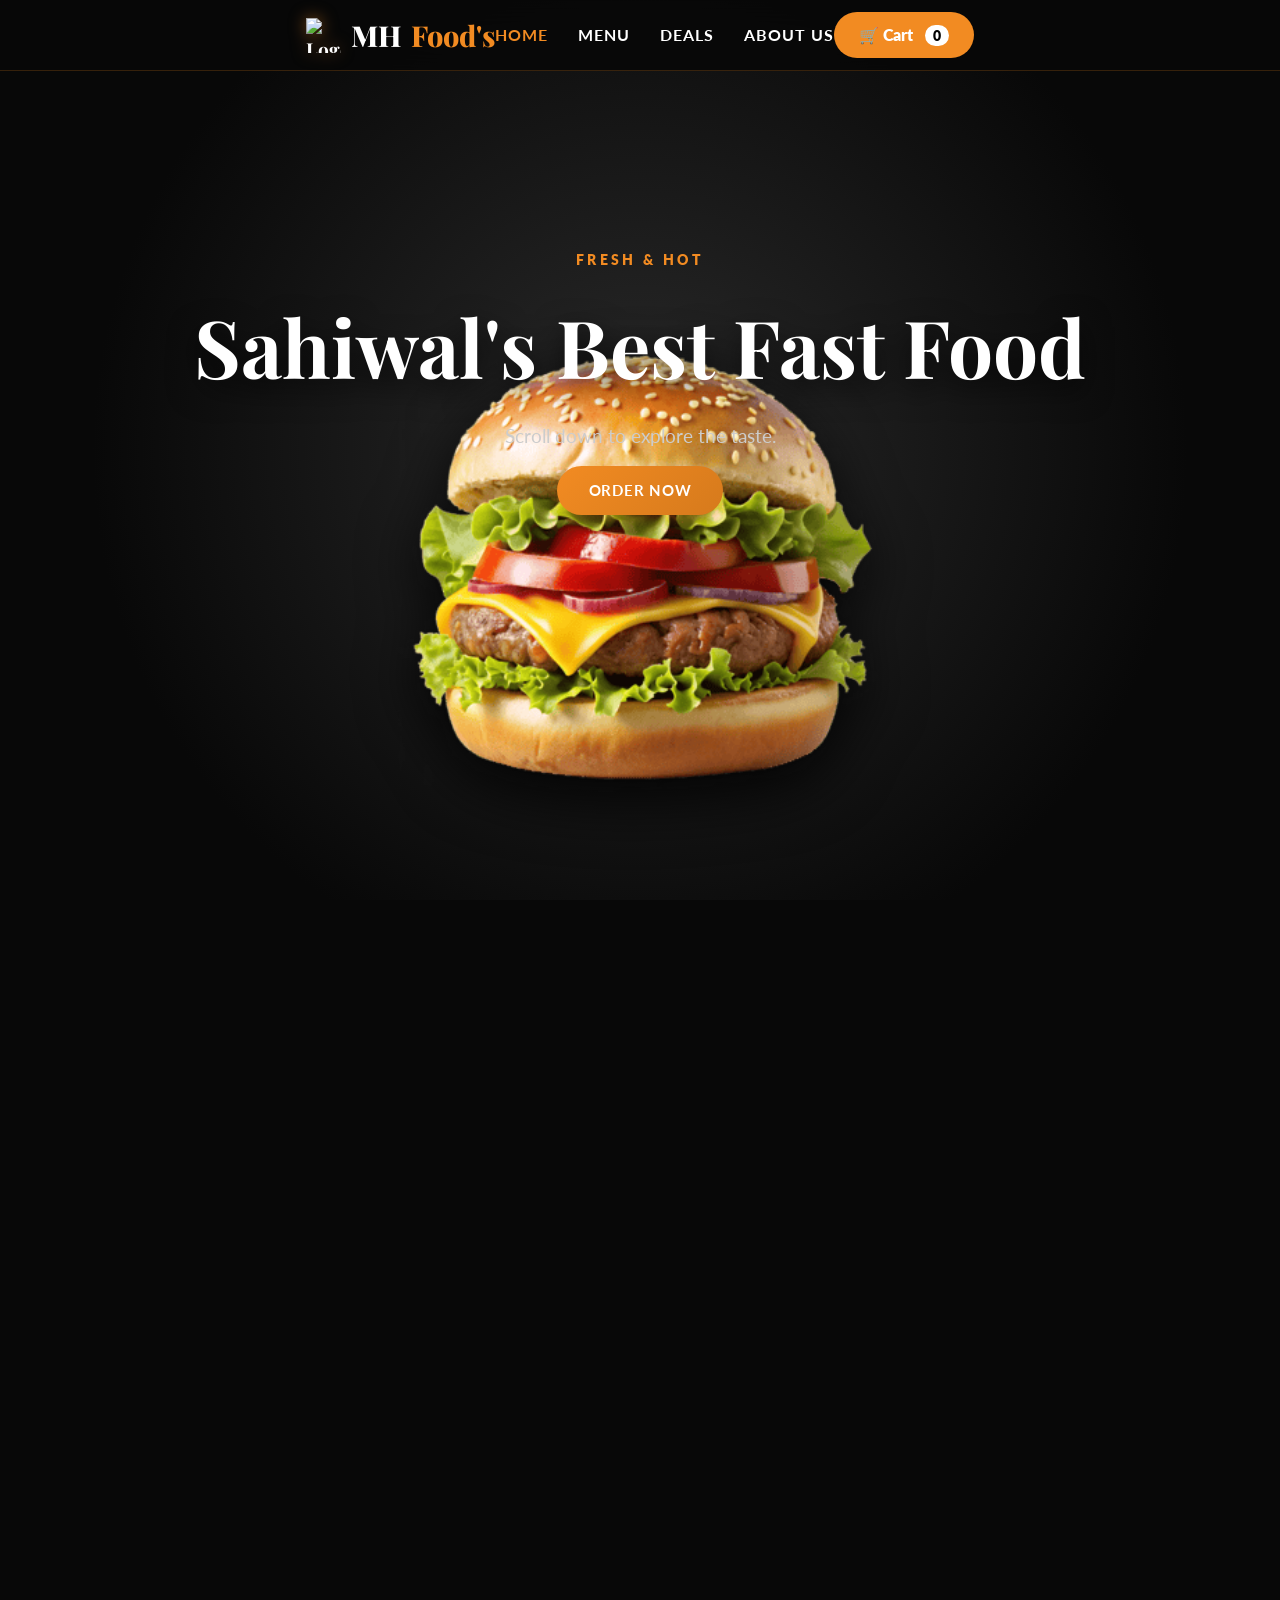
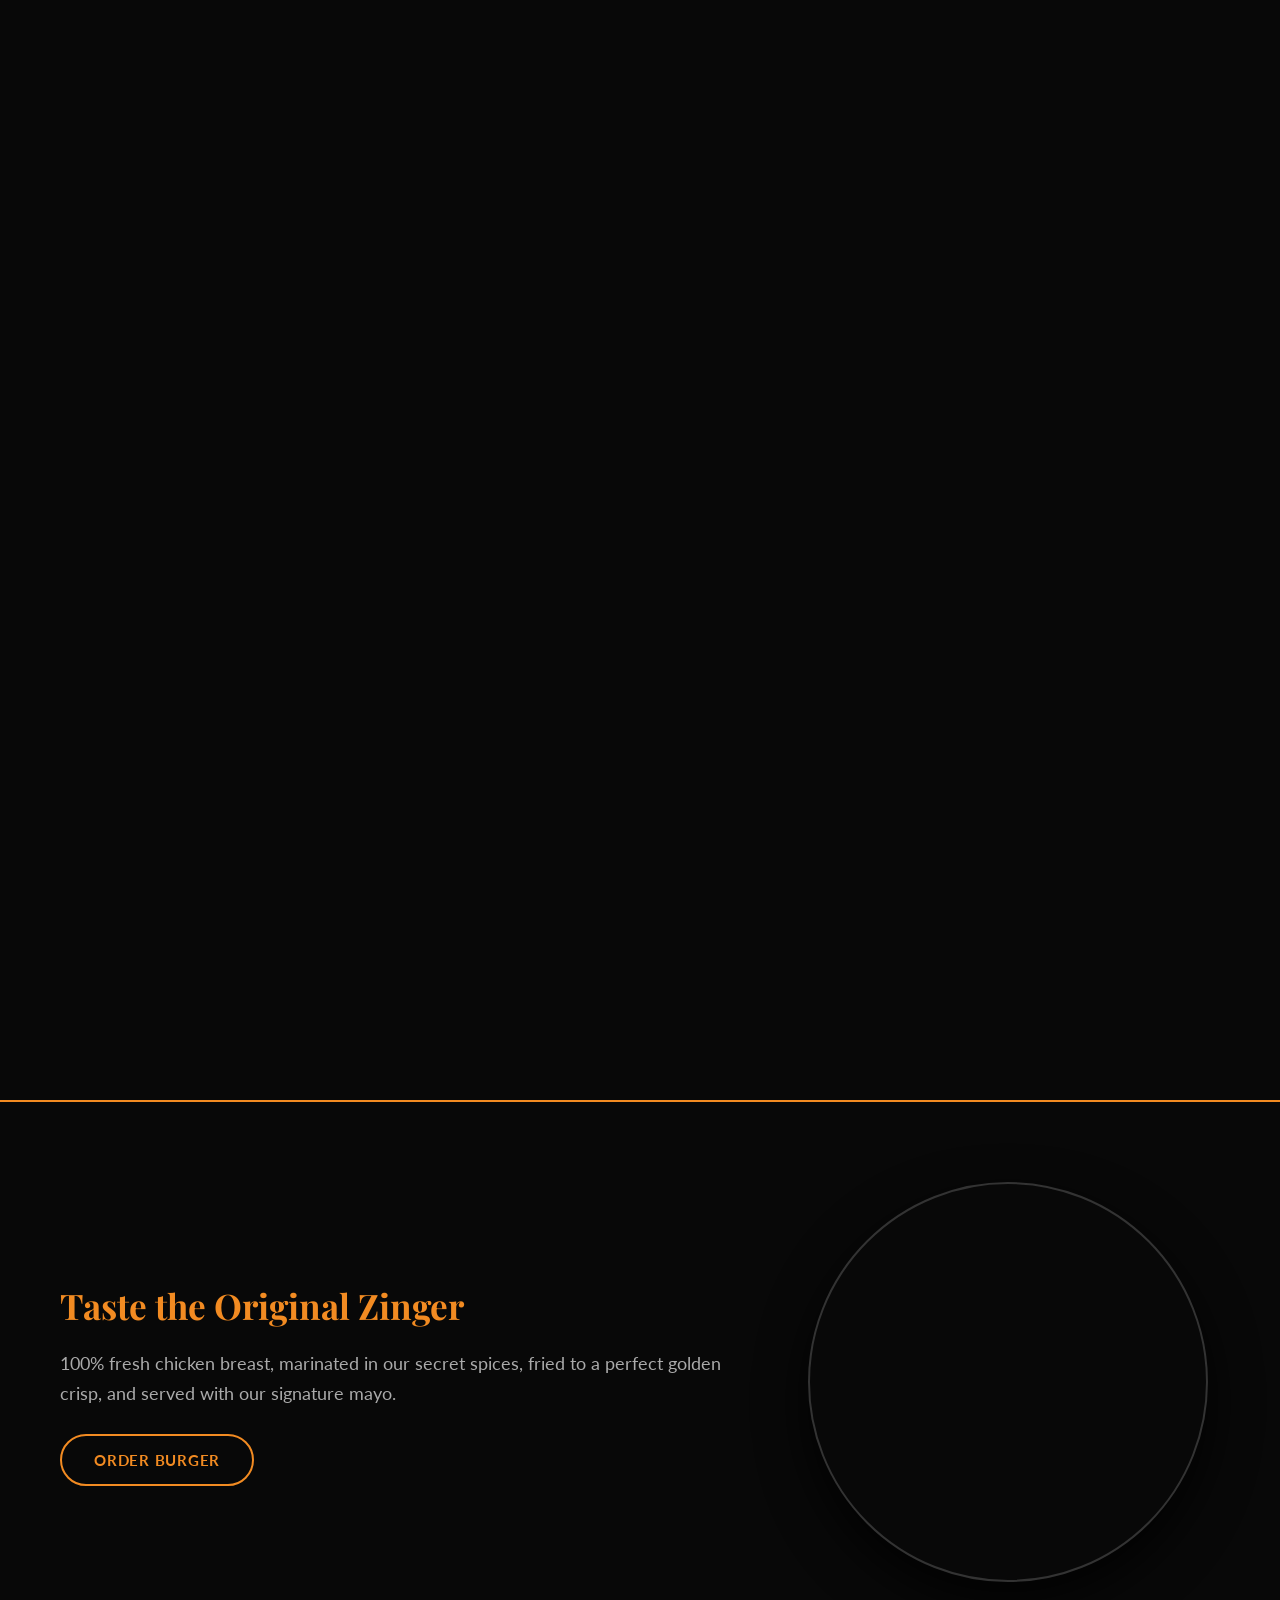
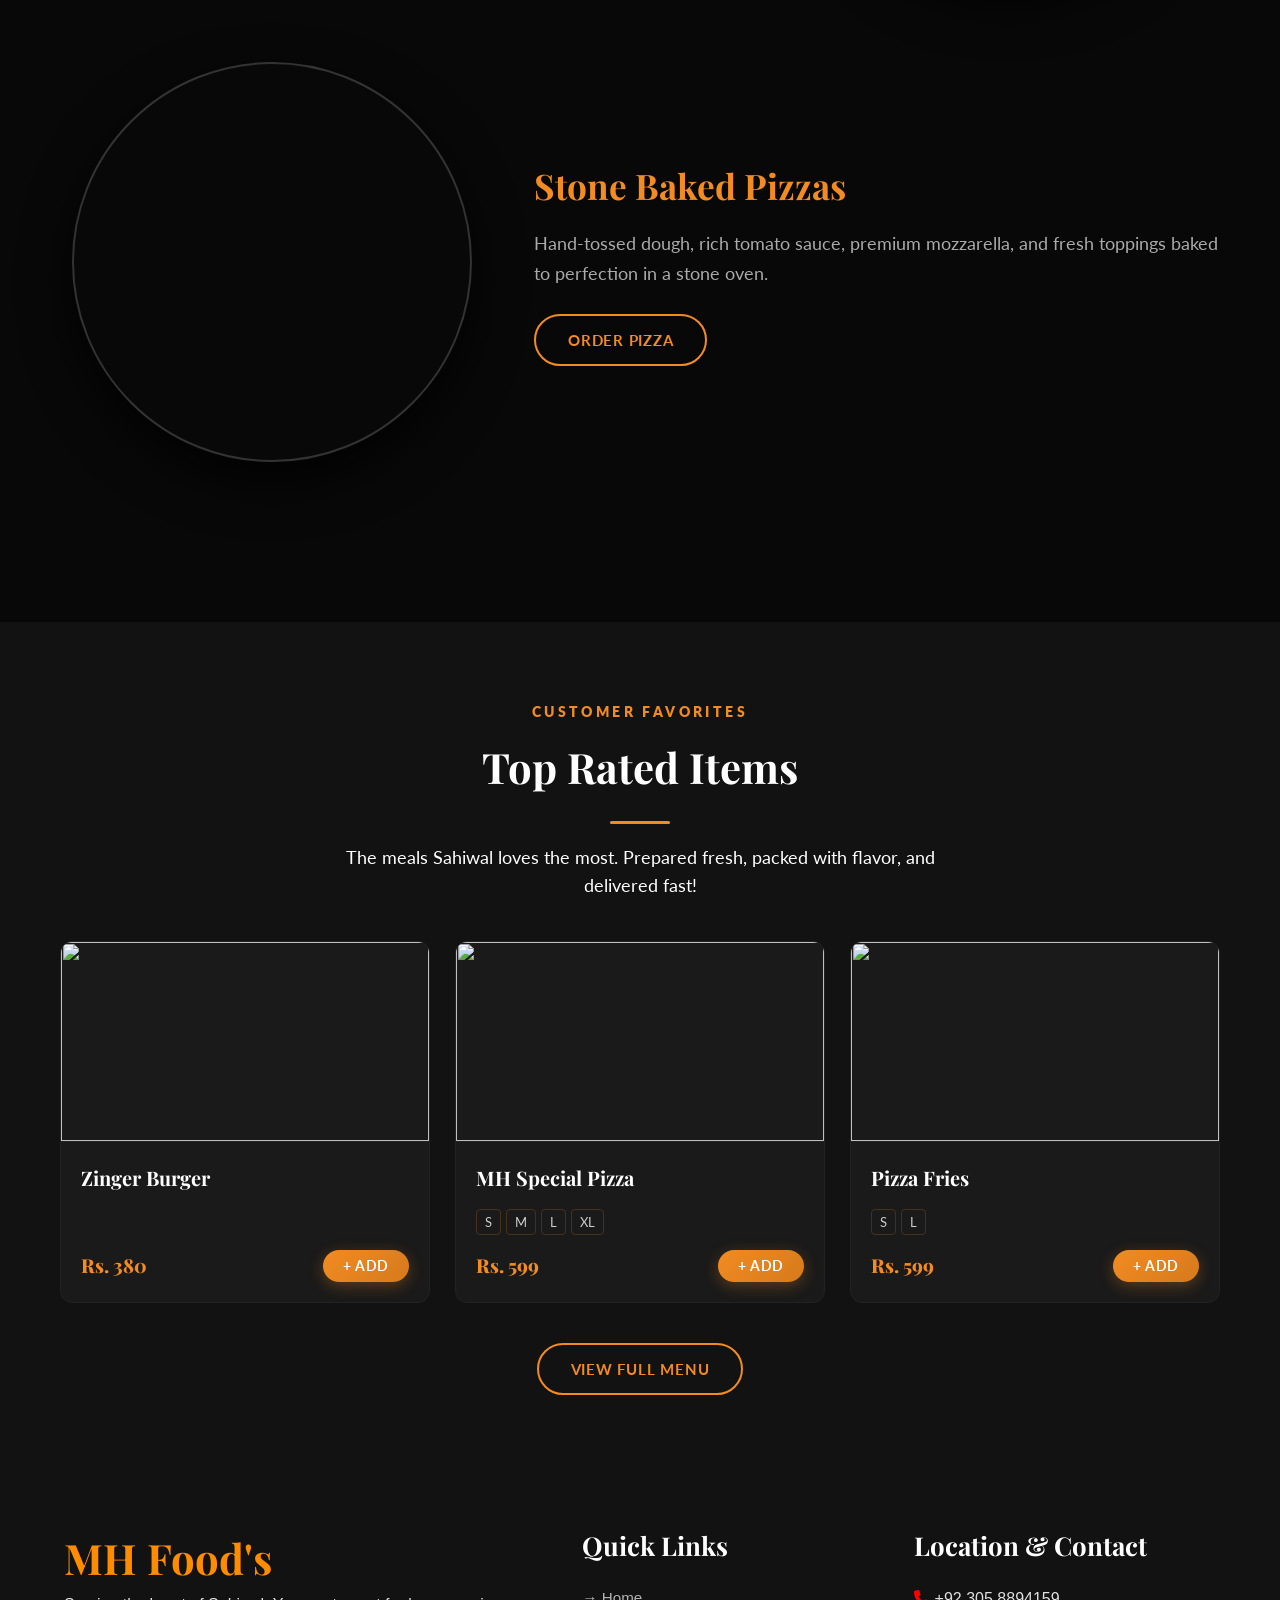
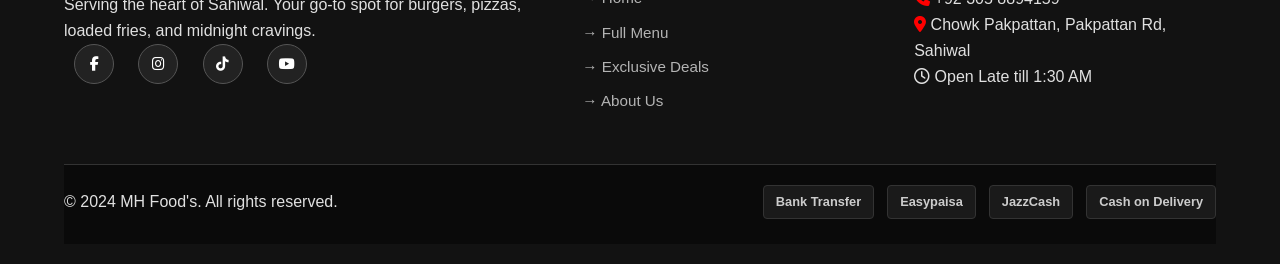
==== commit 5949857c: "Update index.html" ====
--- a/mhfood/index.html
+++ b/mhfood/index.html
@@ -10,29 +10,37 @@
 </head>
 <body>
 
-<!-- GLOBAL HEADER WITH LOGO -->
+<!-- GLOBAL HEADER -->
 <header class="global-header">
   <div class="container-nav">
+    <!-- 1. Logo -->
     <a href="index.html" class="logo">
       <img src="your-logo.png" alt="Logo" class="brand-logo">
       MH <span>Food's</span>
     </a>
-      <!-- The Hamburger Icon -->
-  <div class="hamburger" id="hamburger">
-    <span class="bar"></span>
-    <span class="bar"></span>
-    <span class="bar"></span>
-  </div>
-    <nav class="main-nav">
+
+    <!-- 2. Navigation (Hidden on mobile) -->
+    <nav class="main-nav" id="nav-menu">
       <ul>
         <li><a href="index.html" class="active">Home</a></li>
         <li><a href="menu.html">Menu</a></li>
         <li><a href="deals.html">Deals</a></li>
         <li><a href="about.html">About Us</a></li>
+        <li class="mobile-only"><a href="#contact">Contact</a></li> <!-- Added Contact -->
       </ul>
     </nav>
-    <div class="cart-trigger" onclick="toggleCartDrawer()">
-      🛒 Cart <span class="cart-badge" id="global-cart-badge">0</span>
+
+    <!-- 3. Actions: Cart is first, Hamburger is on the RIGHT -->
+    <div class="header-actions">
+      <div class="cart-trigger" onclick="toggleCartDrawer()">
+        🛒 <span class="cart-text">Cart</span> <span class="cart-badge" id="global-cart-badge">0</span>
+      </div>
+      
+      <div class="hamburger" id="hamburger">
+        <span class="bar"></span>
+        <span class="bar"></span>
+        <span class="bar"></span>
+      </div>
     </div>
   </div>
 </header>
@@ -160,14 +168,6 @@
 
 <script src="app.js"></script>
 <script src="menu-data.js"></script>
-  <script>
-  const hamburger = document.getElementById('hamburger');
-  const navMenu = document.getElementById('nav-menu');
 
-  // When the hamburger is clicked, toggle the "active" class on the menu
-  hamburger.addEventListener('click', () => {
-    navMenu.classList.toggle('active');
-  });
-</script>
 </body>
 </html>
--- a/mhfood/styles.css
+++ b/mhfood/styles.css
@@ -363,3 +363,89 @@
     margin-left: 5px;
     background-color: #1a1a1a;
 }
+
+/* ============================================================
+   DESIGNER OVERRIDES: GOLDEN RATIO & HEADER FIXES
+   ============================================================ */
+
+/* 1. Golden Ratio Typography (Base 16px/1rem) */
+h1 { font-size: clamp(2.5rem, 6vw, 4.236rem); } /* 1 * 1.618^3 */
+h2 { font-size: clamp(2rem, 4vw, 2.618rem); }   /* 1 * 1.618^2 */
+h3 { font-size: 1.618rem; }                     /* 1 * 1.618^1 */
+p { font-size: 1rem; line-height: 1.618; }      /* Golden line-height */
+
+/* 2. Header Layout Alignment */
+.header-actions {
+  display: flex;
+  align-items: center;
+  gap: 20px; /* Space between cart and hamburger */
+}
+.mobile-only {
+  display: none; /* Hide contact link on desktop if you want */
+}
+
+/* 3. Golden Ratio Desktop Layouts */
+@media (min-width: 992px) {
+  /* Feature rows split by golden ratio instead of 50/50 */
+  .feature-row .feature-text { flex: 1.618; }
+  .feature-row .feature-image { flex: 1; }
+  
+  /* Footer layout uses golden ratio proportions */
+  .footer-main { grid-template-columns: 1.618fr 1fr 1fr; display: grid; }
+  .footer-col { min-width: auto; }
+}
+
+/* 4. Mobile Menu & Hamburger Logic */
+@media (max-width: 768px) {
+  .cart-text { display: none; } /* Hide the word 'Cart' on mobile to save space */
+  
+  .hamburger {
+    display: flex;
+    flex-direction: column;
+    cursor: pointer;
+    gap: 5px;
+    z-index: 1100;
+  }
+  .hamburger .bar {
+    width: 25px; height: 3px;
+    background-color: var(--gold);
+    transition: all 0.3s ease-in-out;
+  }
+
+  /* Full Screen Golden Ratio Mobile Menu */
+  .main-nav {
+    position: fixed;
+    top: 0;
+    right: -100%; /* Hidden off-screen */
+    width: 61.8%; /* Golden Ratio width for side menu! */
+    height: 100vh;
+    background-color: rgba(12, 12, 12, 0.98);
+    backdrop-filter: blur(15px);
+    border-left: 2px solid var(--gold);
+    display: flex;
+    align-items: center;
+    justify-content: center;
+    transition: right 0.4s var(--ease);
+    z-index: 1050;
+  }
+  .main-nav.active {
+    right: 0; /* Slides in */
+  }
+  .main-nav ul {
+    display: flex;
+    flex-direction: column;
+    gap: 30px;
+    text-align: center;
+  }
+  .main-nav ul li a {
+    font-size: 1.618rem; /* Golden Ratio font size for menu items */
+  }
+  .mobile-only {
+    display: block; /* Show contact link on mobile menu */
+  }
+  
+  /* Hamburger Animation into an X */
+  .hamburger.active .bar:nth-child(1) { transform: translateY(8px) rotate(45deg); }
+  .hamburger.active .bar:nth-child(2) { opacity: 0; }
+  .hamburger.active .bar:nth-child(3) { transform: translateY(-8px) rotate(-45deg); }
+}
